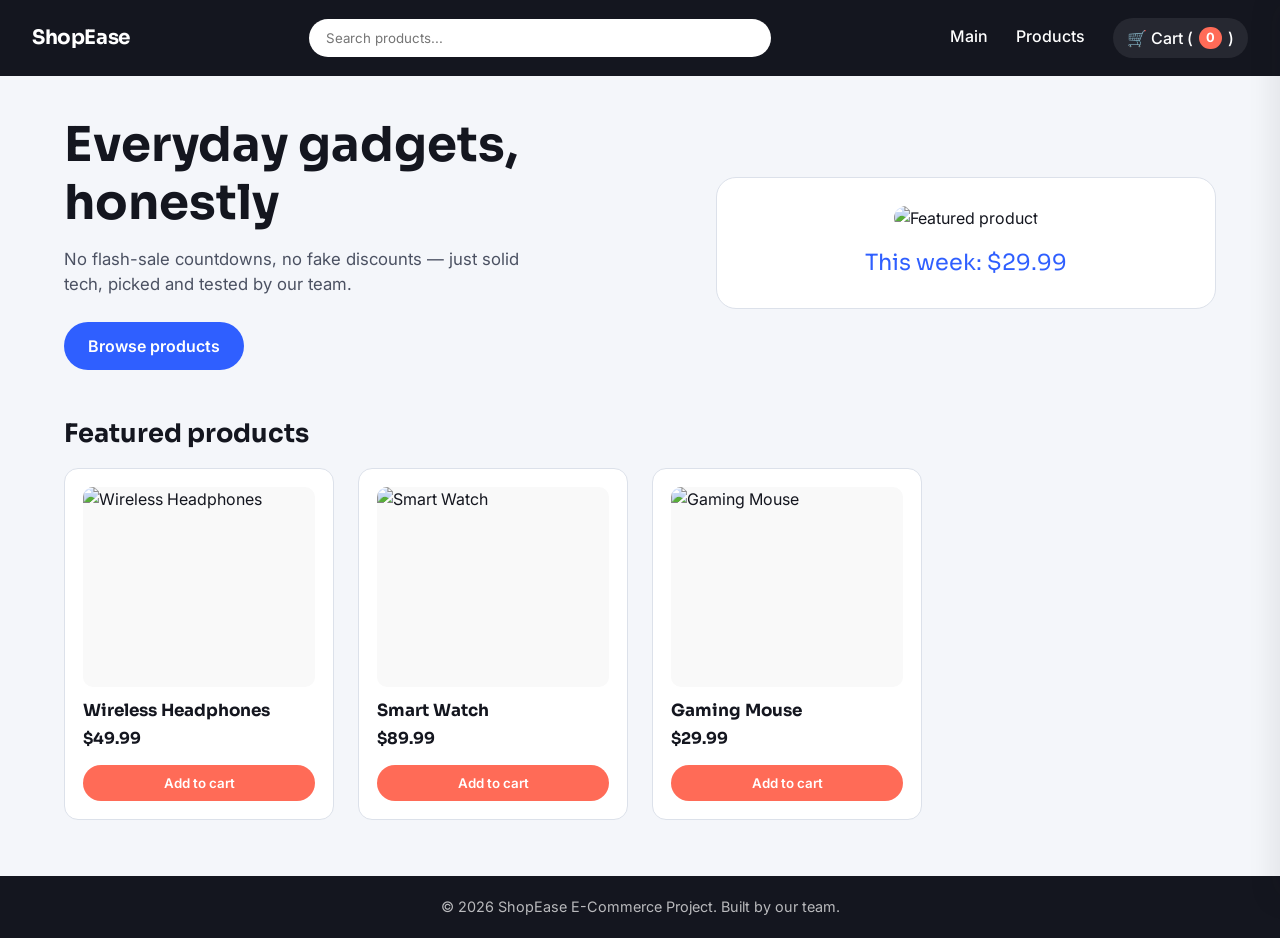
==== index.html @ 35ea793c "dipsun" ====
<!doctype html>
<html lang="en">
  <head>
    <meta charset="UTF-8" />
    <meta name="viewport" content="width=device-width, initial-scale=1.0" />
    <meta name="description" content="ShopEase — everyday gadgets, honestly priced." />
    <title>ShopEase</title>
    <link rel="stylesheet" href="style.css" />
    <link rel="stylesheet" href="header-hero.css" />
    <link rel="stylesheet" href="products.css" />
    <link rel="stylesheet" href="cart-footer.css" />
  </head>
  <body>
    <header class="navbar">
      <div class="logo">ShopEase</div>
      <input type="text" class="search-bar" placeholder="Search products..." />
      <div class="nav-links">
        <a href="#">Main</a>
        <a href="#">Products</a>
        <button class="cart-icon" onclick="toggleCart()">
          🛒 Cart (<span id="cart-count">0</span>)
        </button>
      </div>
    </header>

    <main>
      <section class="hero">
        <div class="hero-text">
          <h1>Everyday gadgets, honestly </h1>
          <p>
            No flash-sale countdowns, no fake discounts — just solid tech,
            picked and tested by our team.
          </p>
          <a href="#product-container" class="hero-cta">Browse products</a>
        </div>
        <div class="hero-spotlight">
          <img src="https://picsum.photos/seed/spotlight/300/220" alt="Featured product" />
          <p class="spotlight-price">This week: $29.99</p>
        </div>
      </section>

      <section class="products-section">
        <h2>Featured products</h2>
        <div class="product-grid" id="product-container">
          <!-- Rendered via JavaScript -->
        </div>
      </section>
    </main>

    <div class="cart-overlay" id="cart-overlay" onclick="closeCart()"></div>
    <aside class="cart-drawer" id="cart-drawer">
      <h3>Your shopping cart</h3>
      <div id="cart-items"><p>Cart is empty.</p></div>
      <div class="cart-total">Total: $<span id="total-price">0.00</span></div>
      <button class="checkout-btn">Checkout</button>
    </aside>

    <footer>
      <p>&copy; 2026 ShopEase E-Commerce Project. Built by our team.</p>
    </footer>

    <script src="cart.js"></script>
    <script src="products.js"></script>
  </body>
</html>
---- style.css ----
@import url('https://fonts.googleapis.com/css2?family=Inter:wght@400;500;600&family=Sora:wght@600;700&display=swap');

* {
  box-sizing: border-box;
  margin: 0;
  padding: 0;
}

:root {
  --ink: #14161f;
  --paper: #f4f6fa;
  --surface: #ffffff;
  --line: #dce1ea;
  --accent: #2f5fff;
  --accent-warm: #ff6b57;
  --font-heading: 'Sora', sans-serif;
  --font-body: 'Inter', sans-serif;
}

body {
  font-family: var(--font-body);
  color: var(--ink);
  background-color: var(--paper);
  display: flex;
  flex-direction: column;
  min-height: 100vh;
  line-height: 1.5;
}

h1, h2, h3 {
  font-family: var(--font-heading);
  line-height: 1.2;
}

main {
  flex: 1;
  max-width: 1200px;
  margin: 0 auto;
  padding: 0 24px;
  width: 100%;
}

a {
  color: inherit;
}

button {
  font-family: var(--font-body);
}
---- header-hero.css ----
.navbar {
  background-color: var(--ink);
  color: white;
  display: flex;
  justify-content: space-between;
  align-items: center;
  padding: 18px 32px;
  position: sticky;
  top: 0;
  z-index: 10;
}

.navbar .logo {
  font-family: var(--font-heading);
  font-size: 1.25rem;
  font-weight: 700;
  letter-spacing: -0.02em;
}

.search-bar {
  width: 38%;
  padding: 10px 16px;
  border-radius: 999px;
  border: 1px solid transparent;
  font-family: var(--font-body);
  outline: none;
}

.search-bar:focus {
  border-color: var(--accent);
  box-shadow: 0 0 0 3px rgba(47, 95, 255, 0.25);
}

.nav-links {
  display: flex;
  align-items: center;
  gap: 28px;
}

.nav-links a {
  color: white;
  text-decoration: none;
  font-weight: 500;
  position: relative;
  padding-bottom: 4px;
}

.nav-links a::after {
  content: '';
  position: absolute;
  left: 0;
  bottom: 0;
  width: 0;
  height: 2px;
  background: var(--accent-warm);
  transition: width 0.2s ease;
}

.nav-links a:hover::after {
  width: 100%;
}

.cart-icon {
  display: inline-flex;
  align-items: center;
  gap: 6px;
  background: rgba(255, 255, 255, 0.08);
  padding: 8px 14px;
  border-radius: 999px;
  cursor: pointer;
  border: none;
  color: white;
  font: inherit;
  font-weight: 500;
}

.cart-icon:hover {
  background: rgba(255, 255, 255, 0.16);
}

#cart-count {
  background: var(--accent-warm);
  color: white;
  border-radius: 999px;
  padding: 1px 7px;
  font-size: 0.8rem;
  font-weight: 700;
}

.hero {
  margin: 40px 0 48px;
  display: grid;
  grid-template-columns: 1.1fr 0.9fr;
  gap: 40px;
  align-items: center;
}

.hero-text h1 {
  font-size: clamp(2rem, 4vw, 3rem);
  margin-bottom: 16px;
}

.hero-text p {
  color: #4b5162;
  font-size: 1.05rem;
  max-width: 42ch;
  margin-bottom: 24px;
}

.hero-cta {
  display: inline-block;
  background: var(--accent);
  color: white;
  padding: 12px 24px;
  border-radius: 999px;
  text-decoration: none;
  font-weight: 600;
}

.hero-spotlight {
  background: var(--surface);
  border: 1px solid var(--line);
  border-radius: 20px;
  padding: 28px;
  text-align: center;
}

.hero-spotlight img {
  width: 100%;
  max-width: 220px;
  border-radius: 12px;
  margin-bottom: 16px;
}

.hero-spotlight .spotlight-price {
  font-family: var(--font-heading);
  font-size: 1.4rem;
  color: var(--accent);
}

@media (max-width: 720px) {
  .navbar {
    flex-wrap: wrap;
    gap: 12px;
    padding: 16px 20px;
  }

  .search-bar {
    order: 3;
    width: 100%;
  }

  .hero {
    grid-template-columns: 1fr;
  }
}
---- products.css ----
.products-section {
  margin-bottom: 56px;
}

.products-section h2 {
  font-size: 1.6rem;
  margin-bottom: 20px;
}

.product-grid {
  display: grid;
  grid-template-columns: repeat(auto-fill, minmax(220px, 1fr));
  gap: 24px;
}

.product-card {
  background: var(--surface);
  border: 1px solid var(--line);
  border-radius: 14px;
  padding: 18px;
  display: flex;
  flex-direction: column;
  transition: transform 0.15s ease, border-color 0.15s ease;
}

.product-card:hover {
  transform: translateY(-4px);
  border-color: var(--accent);
}

.product-card img {
  width: 100%;
  height: 200px;
  object-fit: contain;     /* Forces the full image to be visible without cropping */
  background-color: #f9f9f9; /* Adds a light neutral background to fill empty spaces */
  display: block;
  border-radius: 10px;
  margin-bottom: 14px;
}


.product-card h3 {
  font-size: 1.05rem;
  margin-bottom: 6px;
}

.product-card .price {
  font-family: var(--font-heading);
  font-weight: 700;
  color: var(--ink);
  margin-bottom: 14px;
}

.product-card button {
  background-color: var(--accent-warm);
  color: white;
  border: none;
  padding: 10px 16px;
  border-radius: 999px;
  cursor: pointer;
  font-weight: 600;
  margin-top: auto;
  transition: background-color 0.15s ease;
}

.product-card button:hover {
  background-color: #e85a47;
}
---- cart-footer.css ----
.cart-drawer {
  position: fixed;
  top: 0;
  right: 0;
  height: 100vh;
  width: min(340px, 90vw);
  background: var(--surface);
  border-left: 1px solid var(--line);
  padding: 28px 24px;
  box-shadow: -8px 0 24px rgba(20, 22, 31, 0.08);
  transform: translateX(100%);
  transition: transform 0.25s ease;
  z-index: 20;
  display: flex;
  flex-direction: column;
}

.cart-drawer.open {
  transform: translateX(0);
}

.cart-drawer h3 {
  font-size: 1.2rem;
  margin-bottom: 16px;
}

#cart-items {
  flex: 1;
  overflow-y: auto;
  margin-bottom: 16px;
}

.cart-line {
  display: flex;
  justify-content: space-between;
  align-items: center;
  padding: 10px 0;
  border-bottom: 1px solid var(--line);
  font-size: 0.95rem;
}

.cart-line button {
  background: none;
  border: none;
  color: #9aa0ad;
  cursor: pointer;
  font-size: 0.9rem;
  margin-left: 8px;
}

.cart-line button:hover {
  color: var(--accent-warm);
}

.cart-total {
  font-family: var(--font-heading);
  font-weight: 700;
  font-size: 1.1rem;
  padding: 12px 0;
  border-top: 1px solid var(--line);
}

.checkout-btn {
  background-color: var(--accent);
  color: white;
  border: none;
  padding: 12px;
  width: 100%;
  margin-top: 12px;
  border-radius: 999px;
  cursor: pointer;
  font-weight: 600;
}

.checkout-btn:hover {
  background-color: #1f4de0;
}

.cart-overlay {
  position: fixed;
  inset: 0;
  background: rgba(20, 22, 31, 0.35);
  opacity: 0;
  pointer-events: none;
  transition: opacity 0.25s ease;
  z-index: 15;
}

.cart-overlay.open {
  opacity: 1;
  pointer-events: auto;
}

footer {
  background-color: var(--ink);
  color: rgba(255, 255, 255, 0.7);
  text-align: center;
  padding: 20px;
  margin-top: auto;
  font-size: 0.9rem;
}
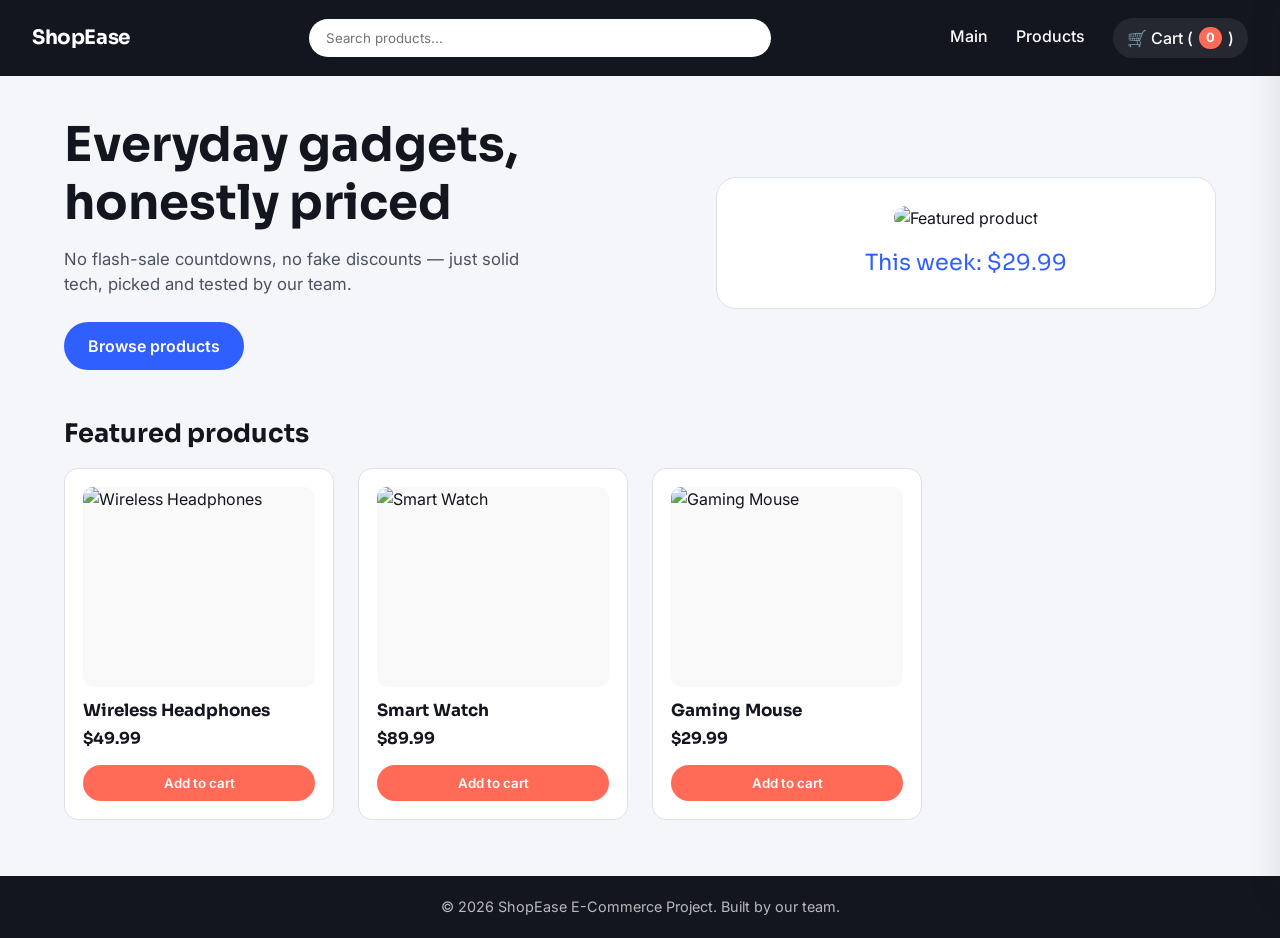
==== commit 53653135: "added new photo" ====
--- a/index.html
+++ b/index.html
@@ -26,7 +26,7 @@
     <main>
       <section class="hero">
         <div class="hero-text">
-          <h1>Everyday gadgets, honestly </h1>
+          <h1>Everyday gadgets, honestly priced</h1>
           <p>
             No flash-sale countdowns, no fake discounts — just solid tech,
             picked and tested by our team.
@@ -34,7 +34,7 @@
           <a href="#product-container" class="hero-cta">Browse products</a>
         </div>
         <div class="hero-spotlight">
-          <img src="https://picsum.photos/seed/spotlight/300/220" alt="Featured product" />
+          <img src="https://images.macrumors.com/article-new/2025/09/airpods-pro-3-blue.jpeg" alt="Featured product" />
           <p class="spotlight-price">This week: $29.99</p>
         </div>
       </section>
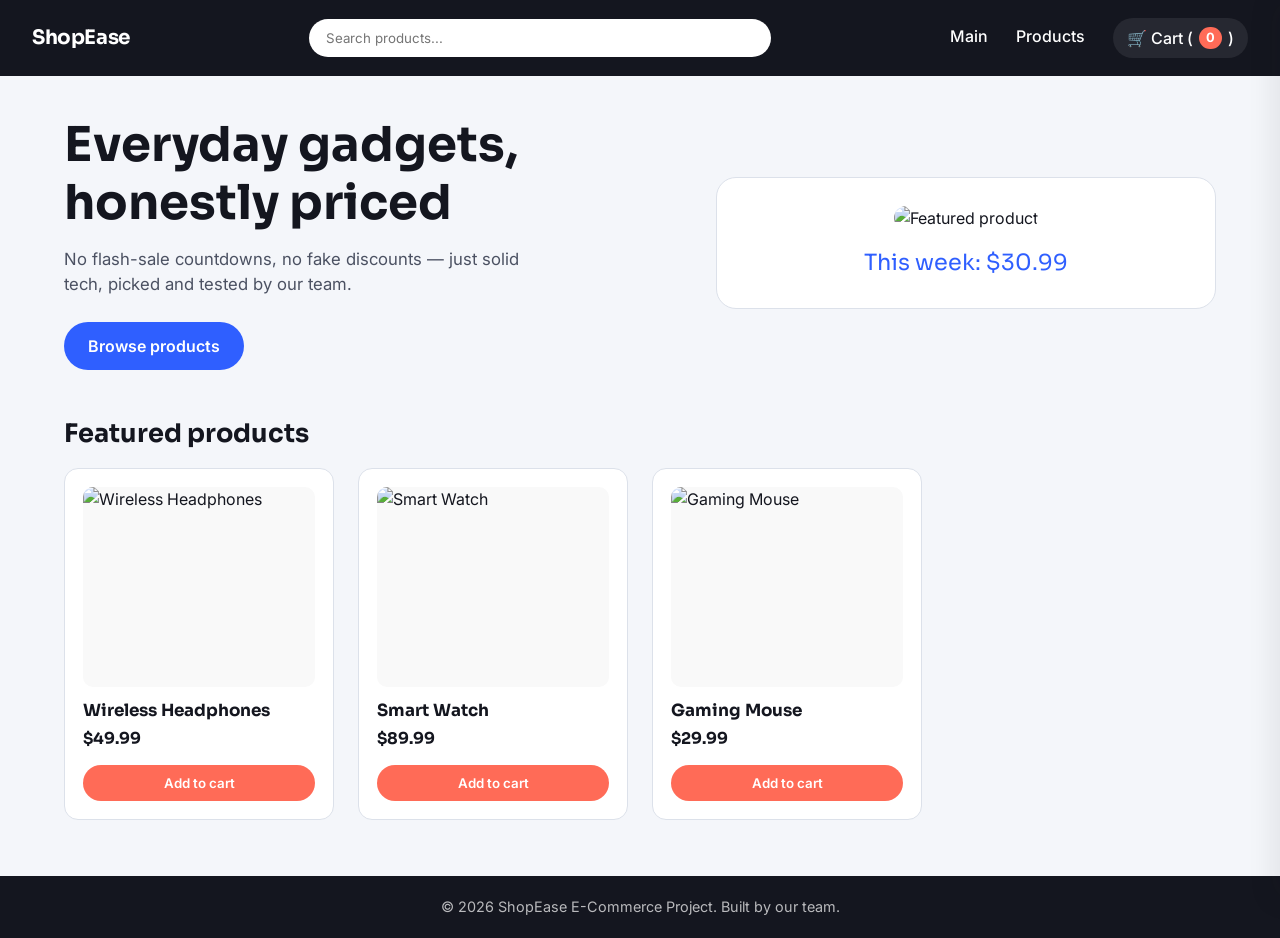
==== commit 69fe9eb3: "added new phto" ====
--- a/index.html
+++ b/index.html
@@ -35,7 +35,7 @@
         </div>
         <div class="hero-spotlight">
           <img src="https://images.macrumors.com/article-new/2025/09/airpods-pro-3-blue.jpeg" alt="Featured product" />
-          <p class="spotlight-price">This week: $29.99</p>
+          <p class="spotlight-price">This week: $30.99</p>
         </div>
       </section>
 
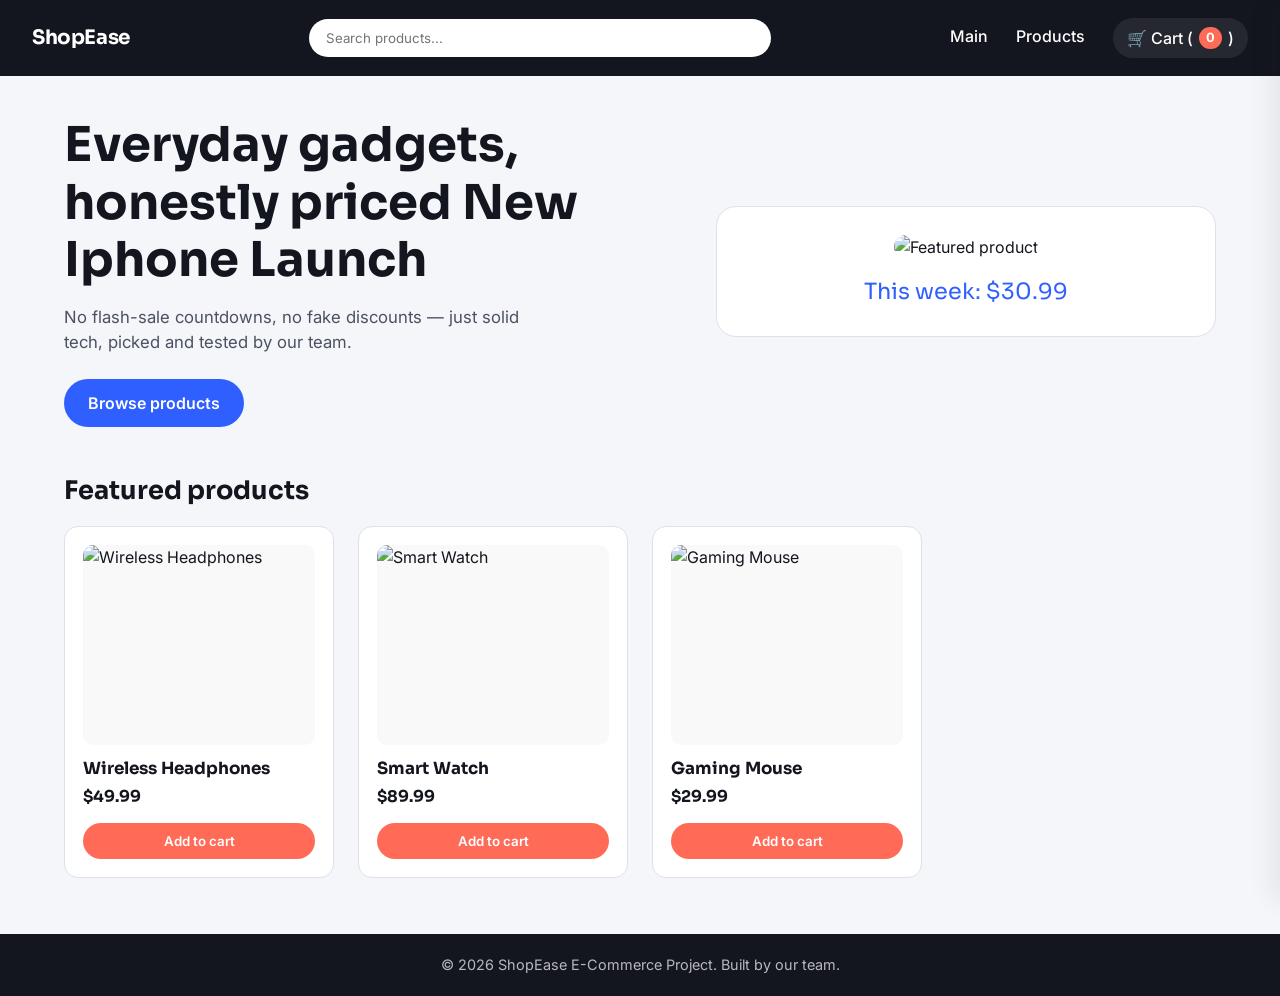
==== commit 593b7e94: "added new photo" ====
--- a/index.html
+++ b/index.html
@@ -26,7 +26,7 @@
     <main>
       <section class="hero">
         <div class="hero-text">
-          <h1>Everyday gadgets, honestly priced</h1>
+          <h1>Everyday gadgets, honestly priced New Iphone Launch</h1>
           <p>
             No flash-sale countdowns, no fake discounts — just solid tech,
             picked and tested by our team.
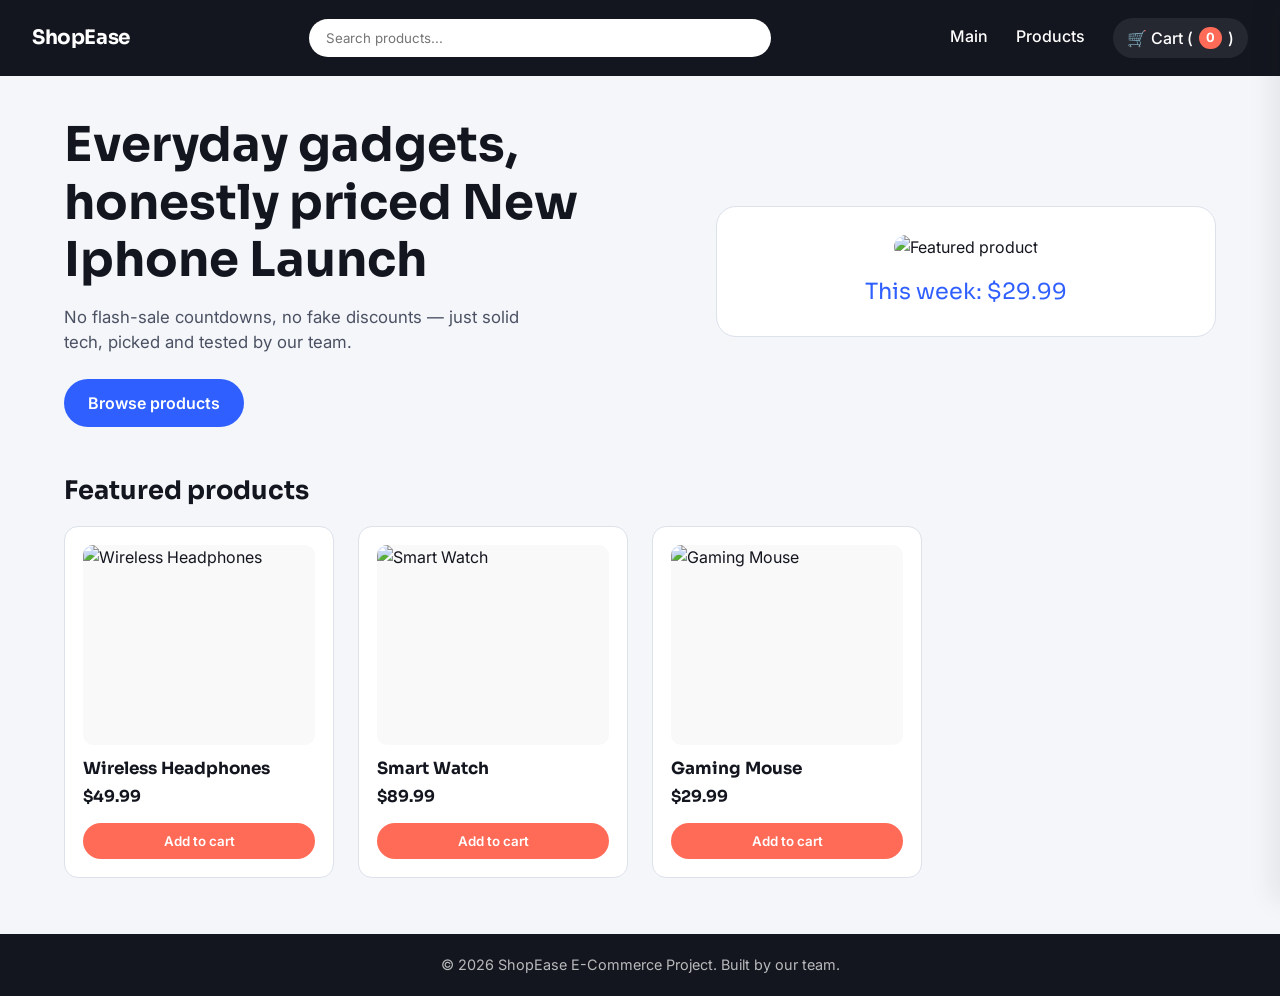
==== commit d4756bce: "chnges" ====
--- a/index.html
+++ b/index.html
@@ -34,8 +34,8 @@
           <a href="#product-container" class="hero-cta">Browse products</a>
         </div>
         <div class="hero-spotlight">
-          <img src="https://images.macrumors.com/article-new/2025/09/airpods-pro-3-blue.jpeg" alt="Featured product" />
-          <p class="spotlight-price">This week: $30.99</p>
+          <img src="https://picsum.photos/seed/spotlight/300/220" alt="Featured product" />
+          <p class="spotlight-price">This week: $29.99</p>
         </div>
       </section>
 
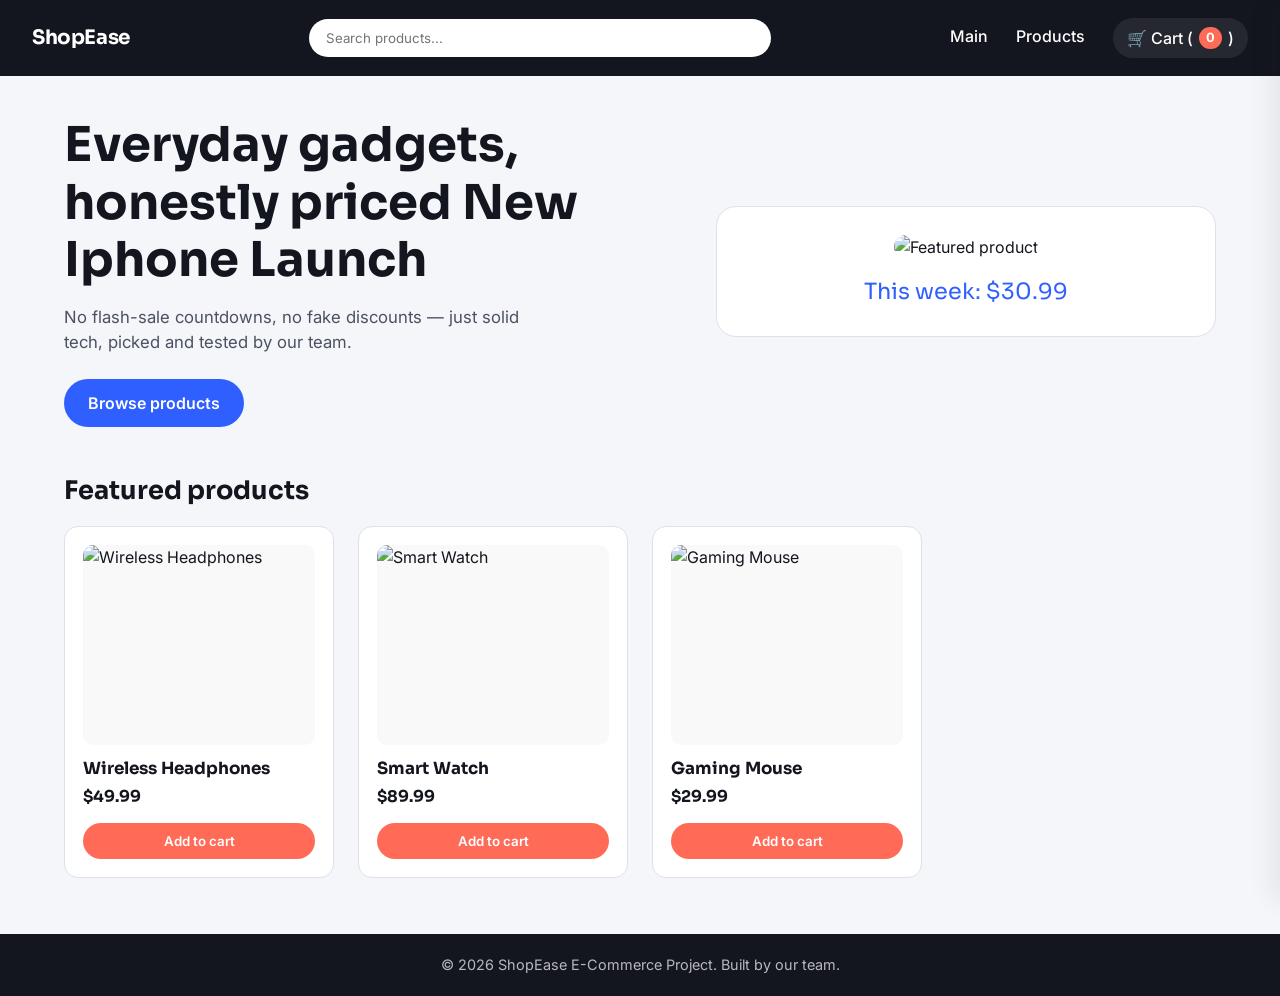
==== commit a5ef545b: "ukw changes" ====
--- a/index.html
+++ b/index.html
@@ -34,8 +34,8 @@
           <a href="#product-container" class="hero-cta">Browse products</a>
         </div>
         <div class="hero-spotlight">
-          <img src="https://picsum.photos/seed/spotlight/300/220" alt="Featured product" />
-          <p class="spotlight-price">This week: $29.99</p>
+          <img src="https://images.macrumors.com/article-new/2025/09/airpods-pro-3-blue.jpeg" alt="Featured product" />
+          <p class="spotlight-price">This week: $30.99</p>
         </div>
       </section>
 
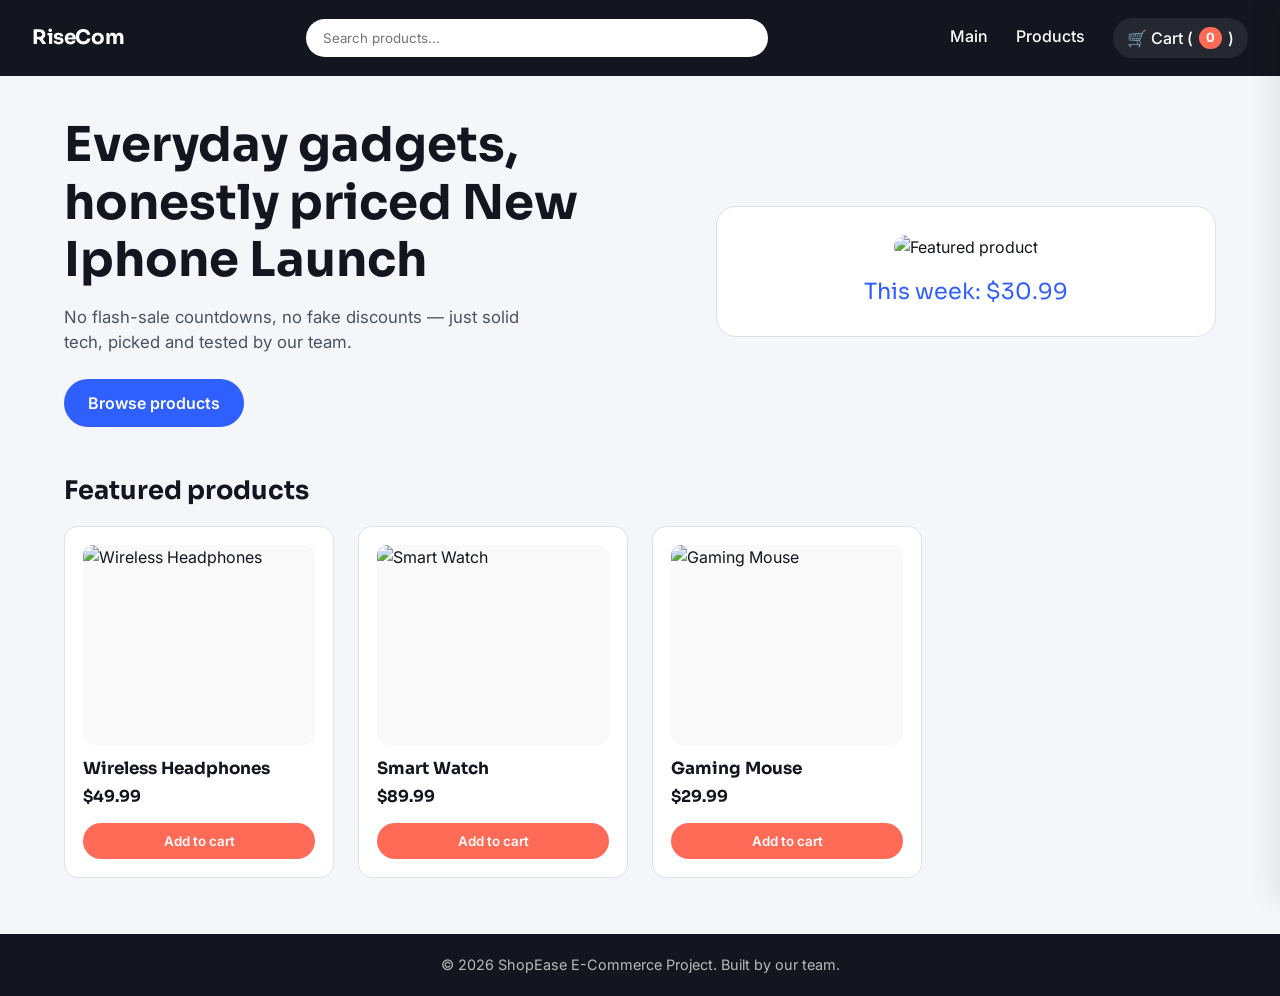
==== commit da957bb7: "Header change" ====
--- a/index.html
+++ b/index.html
@@ -4,7 +4,7 @@
     <meta charset="UTF-8" />
     <meta name="viewport" content="width=device-width, initial-scale=1.0" />
     <meta name="description" content="ShopEase — everyday gadgets, honestly priced." />
-    <title>ShopEase</title>
+    <title>RiseCom</title>
     <link rel="stylesheet" href="style.css" />
     <link rel="stylesheet" href="header-hero.css" />
     <link rel="stylesheet" href="products.css" />
@@ -12,7 +12,7 @@
   </head>
   <body>
     <header class="navbar">
-      <div class="logo">ShopEase</div>
+      <div class="logo">RiseCom</div>
       <input type="text" class="search-bar" placeholder="Search products..." />
       <div class="nav-links">
         <a href="#">Main</a>
